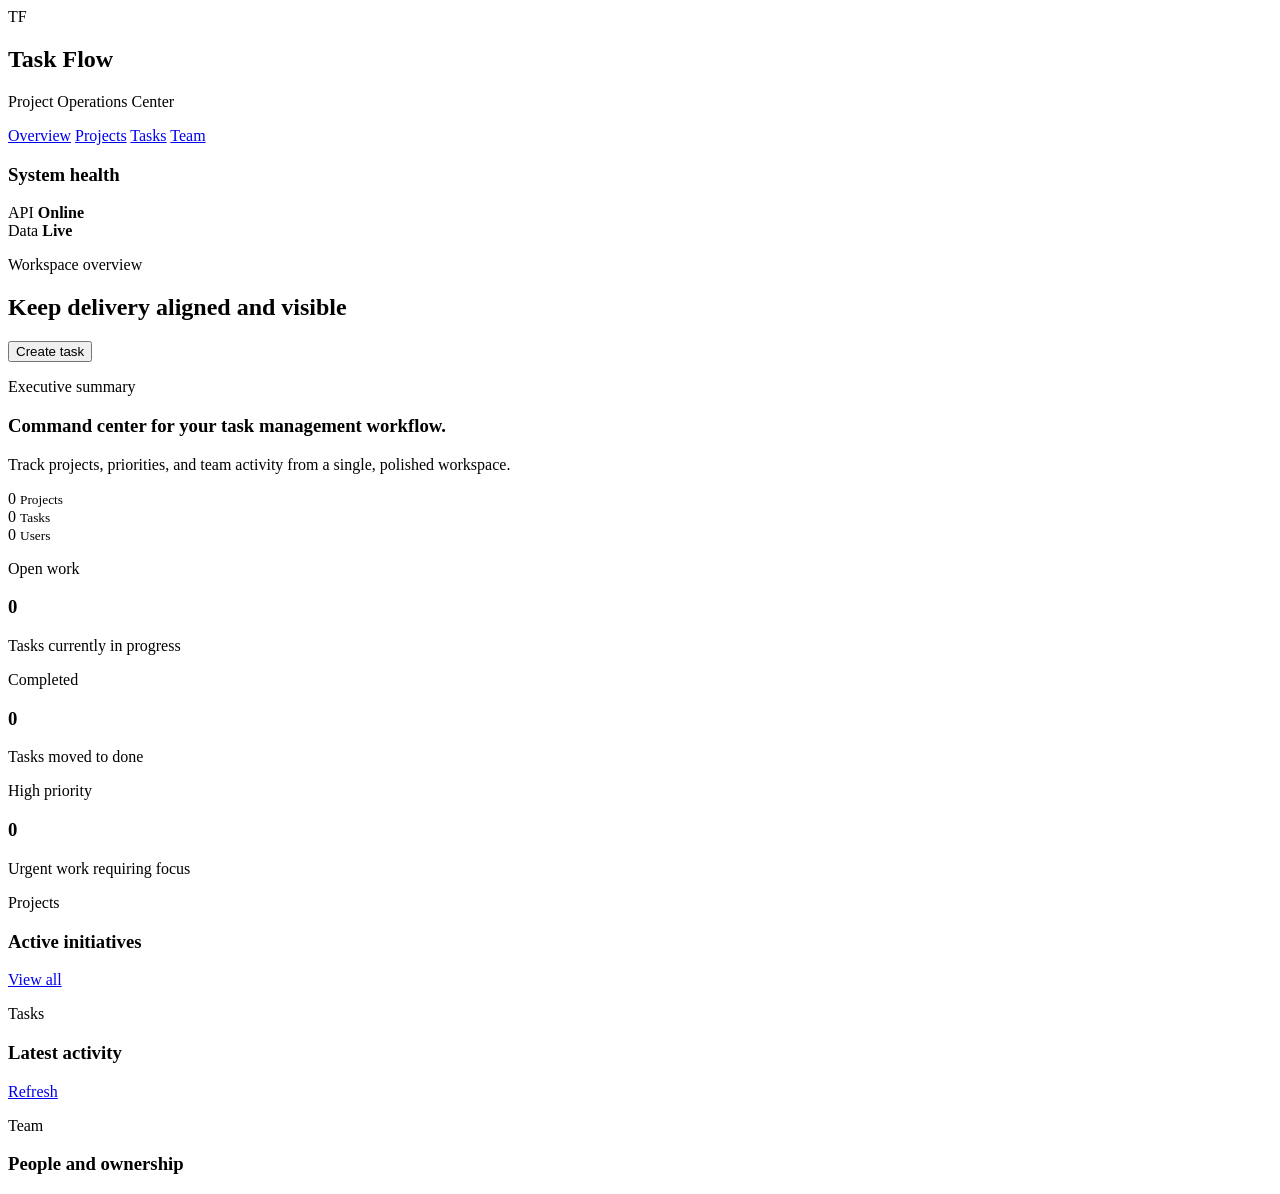
==== src/main/resources/static/index.html @ edb15321 "feat(ui):created small frontend for demo" ====
<!DOCTYPE html>
<html lang="en">
  <head>
    <meta charset="UTF-8" />
    <meta name="viewport" content="width=device-width, initial-scale=1.0" />
    <title>Task Flow Dashboard</title>
    <link rel="preconnect" href="https://fonts.googleapis.com" />
    <link rel="preconnect" href="https://fonts.gstatic.com" crossorigin />
    <link
      href="https://fonts.googleapis.com/css2?family=Inter:wght@400;500;600;700;800&display=swap"
      rel="stylesheet"
    />
    <link rel="stylesheet" href="/styles.css" />
  </head>
  <body>
    <div class="page-shell">
      <aside class="sidebar">
        <div class="brand-block">
          <div class="brand-mark">TF</div>
          <div>
            <h1>Task Flow</h1>
            <p>Project Operations Center</p>
          </div>
        </div>

        <nav class="nav-links">
          <a class="active" href="#overview">Overview</a>
          <a href="#projects">Projects</a>
          <a href="#tasks">Tasks</a>
          <a href="#team">Team</a>
        </nav>

        <div class="sidebar-card">
          <h3>System health</h3>
          <div class="metric-row">
            <span>API</span>
            <strong>Online</strong>
          </div>
          <div class="metric-row">
            <span>Data</span>
            <strong>Live</strong>
          </div>
        </div>
      </aside>

      <main class="main-content">
        <header class="topbar">
          <div>
            <p class="eyebrow">Workspace overview</p>
            <h2>Keep delivery aligned and visible</h2>
          </div>
          <button class="primary-btn">Create task</button>
        </header>

        <section id="overview" class="hero-card">
          <div>
            <p class="eyebrow">Executive summary</p>
            <h3>Command center for your task management workflow.</h3>
            <p>
              Track projects, priorities, and team activity from a single, polished workspace.
            </p>
          </div>
          <div class="hero-stats">
            <div class="tiny-stat">
              <span id="summary-projects">0</span>
              <small>Projects</small>
            </div>
            <div class="tiny-stat">
              <span id="summary-tasks">0</span>
              <small>Tasks</small>
            </div>
            <div class="tiny-stat">
              <span id="summary-users">0</span>
              <small>Users</small>
            </div>
          </div>
        </section>

        <section class="stats-grid">
          <article class="stat-card accent-blue">
            <p>Open work</p>
            <h3 id="open-tasks">0</h3>
            <span>Tasks currently in progress</span>
          </article>
          <article class="stat-card accent-green">
            <p>Completed</p>
            <h3 id="done-tasks">0</h3>
            <span>Tasks moved to done</span>
          </article>
          <article class="stat-card accent-purple">
            <p>High priority</p>
            <h3 id="high-priority">0</h3>
            <span>Urgent work requiring focus</span>
          </article>
        </section>

        <section class="content-grid">
          <article id="projects" class="panel">
            <div class="panel-header">
              <div>
                <p class="eyebrow">Projects</p>
                <h3>Active initiatives</h3>
              </div>
              <a href="#">View all</a>
            </div>
            <div id="projects-list" class="list-stack"></div>
          </article>

          <article id="tasks" class="panel">
            <div class="panel-header">
              <div>
                <p class="eyebrow">Tasks</p>
                <h3>Latest activity</h3>
              </div>
              <a href="#">Refresh</a>
            </div>
            <div id="tasks-list" class="list-stack"></div>
          </article>
        </section>

        <section id="team" class="panel team-panel">
          <div class="panel-header">
            <div>
              <p class="eyebrow">Team</p>
              <h3>People and ownership</h3>
            </div>
          </div>
          <div id="users-list" class="user-grid"></div>
        </section>
      </main>
    </div>

    <script src="/app.js"></script>
  </body>
</html>
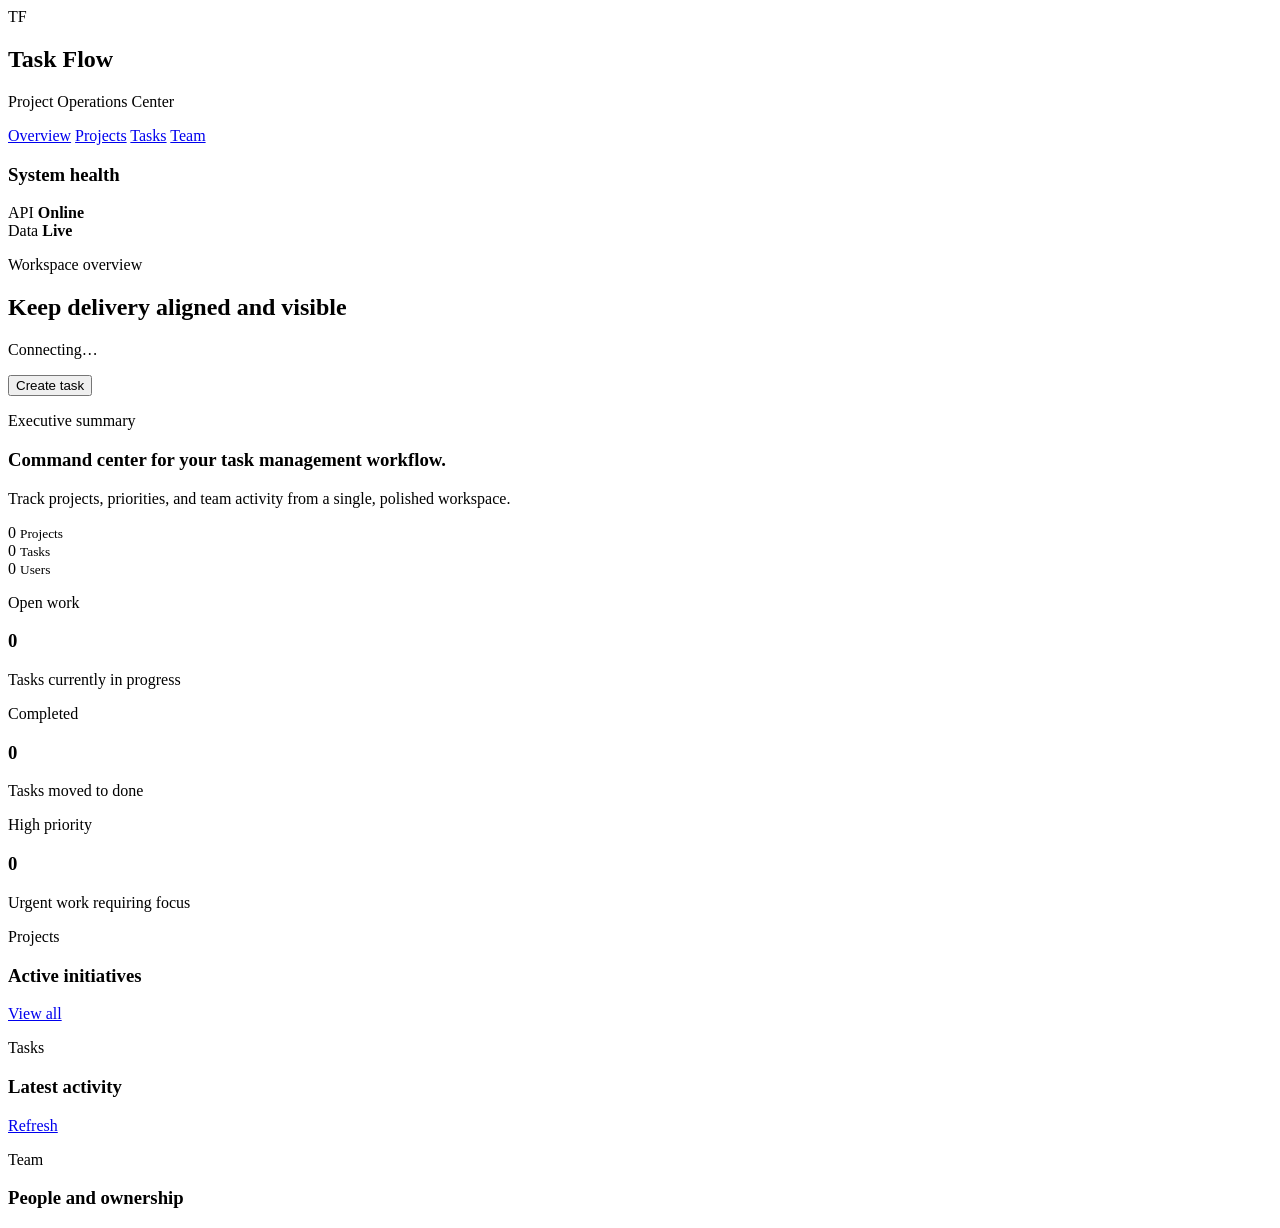
==== commit 0de90f11: "feat(security):jwt + some updtes" ====
--- a/src/main/resources/static/index.html
+++ b/src/main/resources/static/index.html
@@ -48,6 +48,7 @@
           <div>
             <p class="eyebrow">Workspace overview</p>
             <h2>Keep delivery aligned and visible</h2>
+            <p id="auth-status" class="eyebrow">Connecting…</p>
           </div>
           <button class="primary-btn">Create task</button>
         </header>
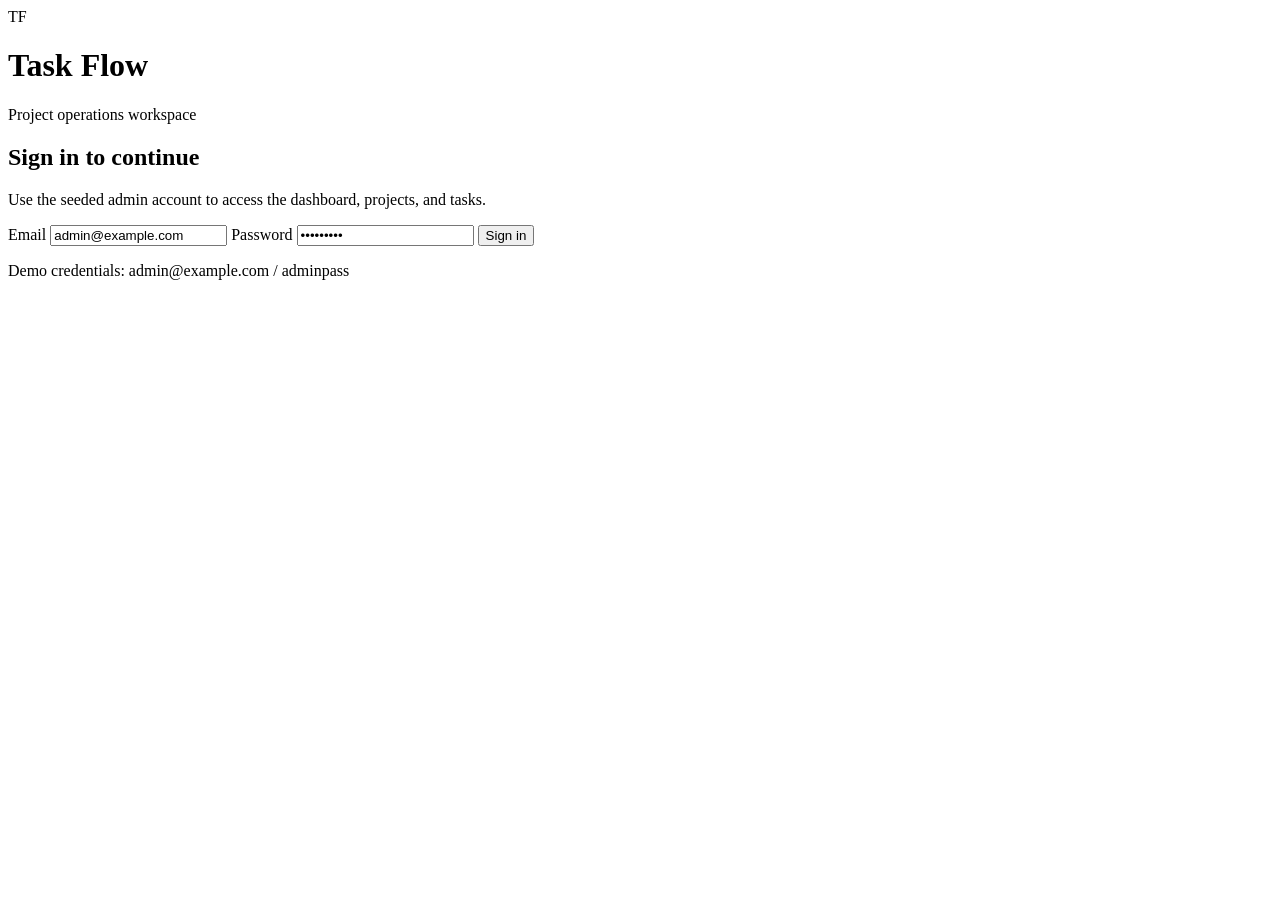
==== commit 15d70305: "fix(fui):added page" ====
--- a/src/main/resources/static/index.html
+++ b/src/main/resources/static/index.html
@@ -3,7 +3,7 @@
   <head>
     <meta charset="UTF-8" />
     <meta name="viewport" content="width=device-width, initial-scale=1.0" />
-    <title>Task Flow Dashboard</title>
+    <title>Task Flow · Sign in</title>
     <link rel="preconnect" href="https://fonts.googleapis.com" />
     <link rel="preconnect" href="https://fonts.gstatic.com" crossorigin />
     <link
@@ -13,122 +13,33 @@
     <link rel="stylesheet" href="/styles.css" />
   </head>
   <body>
-    <div class="page-shell">
-      <aside class="sidebar">
+    <div class="auth-shell">
+      <div class="auth-card">
         <div class="brand-block">
           <div class="brand-mark">TF</div>
           <div>
             <h1>Task Flow</h1>
-            <p>Project Operations Center</p>
+            <p>Project operations workspace</p>
           </div>
         </div>
 
-        <nav class="nav-links">
-          <a class="active" href="#overview">Overview</a>
-          <a href="#projects">Projects</a>
-          <a href="#tasks">Tasks</a>
-          <a href="#team">Team</a>
-        </nav>
+        <h2>Sign in to continue</h2>
+        <p class="auth-copy">Use the seeded admin account to access the dashboard, projects, and tasks.</p>
 
-        <div class="sidebar-card">
-          <h3>System health</h3>
-          <div class="metric-row">
-            <span>API</span>
-            <strong>Online</strong>
-          </div>
-          <div class="metric-row">
-            <span>Data</span>
-            <strong>Live</strong>
-          </div>
-        </div>
-      </aside>
+        <form id="login-form" class="auth-form">
+          <label>
+            Email
+            <input id="email" name="email" type="email" value="admin@example.com" required />
+          </label>
+          <label>
+            Password
+            <input id="password" name="password" type="password" value="adminpass" required />
+          </label>
+          <button class="primary-btn" type="submit">Sign in</button>
+        </form>
 
-      <main class="main-content">
-        <header class="topbar">
-          <div>
-            <p class="eyebrow">Workspace overview</p>
-            <h2>Keep delivery aligned and visible</h2>
-            <p id="auth-status" class="eyebrow">Connecting…</p>
-          </div>
-          <button class="primary-btn">Create task</button>
-        </header>
-
-        <section id="overview" class="hero-card">
-          <div>
-            <p class="eyebrow">Executive summary</p>
-            <h3>Command center for your task management workflow.</h3>
-            <p>
-              Track projects, priorities, and team activity from a single, polished workspace.
-            </p>
-          </div>
-          <div class="hero-stats">
-            <div class="tiny-stat">
-              <span id="summary-projects">0</span>
-              <small>Projects</small>
-            </div>
-            <div class="tiny-stat">
-              <span id="summary-tasks">0</span>
-              <small>Tasks</small>
-            </div>
-            <div class="tiny-stat">
-              <span id="summary-users">0</span>
-              <small>Users</small>
-            </div>
-          </div>
-        </section>
-
-        <section class="stats-grid">
-          <article class="stat-card accent-blue">
-            <p>Open work</p>
-            <h3 id="open-tasks">0</h3>
-            <span>Tasks currently in progress</span>
-          </article>
-          <article class="stat-card accent-green">
-            <p>Completed</p>
-            <h3 id="done-tasks">0</h3>
-            <span>Tasks moved to done</span>
-          </article>
-          <article class="stat-card accent-purple">
-            <p>High priority</p>
-            <h3 id="high-priority">0</h3>
-            <span>Urgent work requiring focus</span>
-          </article>
-        </section>
-
-        <section class="content-grid">
-          <article id="projects" class="panel">
-            <div class="panel-header">
-              <div>
-                <p class="eyebrow">Projects</p>
-                <h3>Active initiatives</h3>
-              </div>
-              <a href="#">View all</a>
-            </div>
-            <div id="projects-list" class="list-stack"></div>
-          </article>
-
-          <article id="tasks" class="panel">
-            <div class="panel-header">
-              <div>
-                <p class="eyebrow">Tasks</p>
-                <h3>Latest activity</h3>
-              </div>
-              <a href="#">Refresh</a>
-            </div>
-            <div id="tasks-list" class="list-stack"></div>
-          </article>
-        </section>
-
-        <section id="team" class="panel team-panel">
-          <div class="panel-header">
-            <div>
-              <p class="eyebrow">Team</p>
-              <h3>People and ownership</h3>
-            </div>
-          </div>
-          <div id="users-list" class="user-grid"></div>
-        </section>
-      </main>
+        <p id="auth-message" class="auth-message">Demo credentials: admin@example.com / adminpass</p>
+      </div>
     </div>
 
     <script src="/app.js"></script>
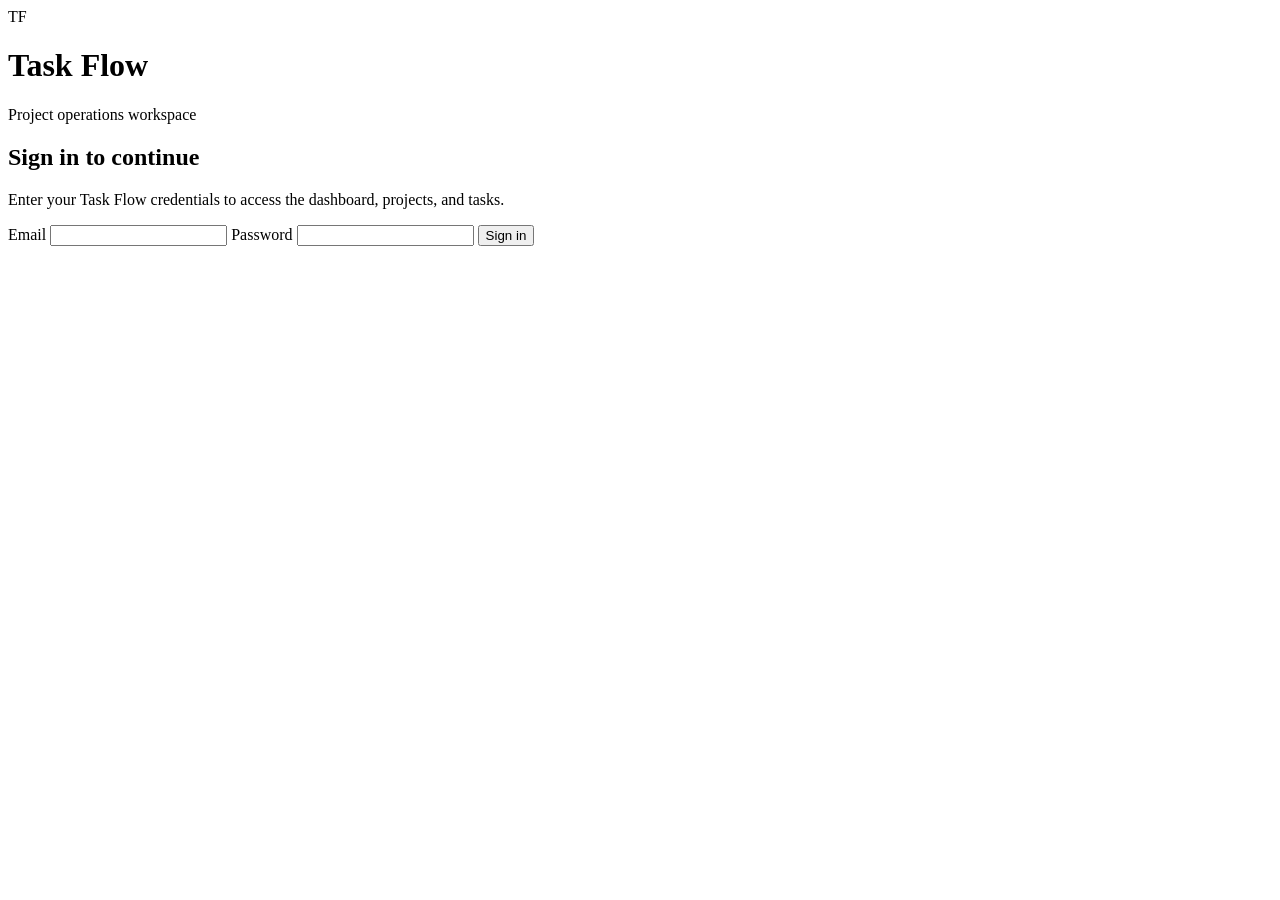
==== commit 9e99ba08: "fff" ====
--- a/src/main/resources/static/index.html
+++ b/src/main/resources/static/index.html
@@ -24,21 +24,21 @@
         </div>
 
         <h2>Sign in to continue</h2>
-        <p class="auth-copy">Use the seeded admin account to access the dashboard, projects, and tasks.</p>
+        <p class="auth-copy">Enter your Task Flow credentials to access the dashboard, projects, and tasks.</p>
 
         <form id="login-form" class="auth-form">
           <label>
             Email
-            <input id="email" name="email" type="email" value="admin@example.com" required />
+            <input id="email" name="email" type="email" required autocomplete="email" />
           </label>
           <label>
             Password
-            <input id="password" name="password" type="password" value="adminpass" required />
+            <input id="password" name="password" type="password" required autocomplete="current-password" />
           </label>
           <button class="primary-btn" type="submit">Sign in</button>
         </form>
 
-        <p id="auth-message" class="auth-message">Demo credentials: admin@example.com / adminpass</p>
+        <p id="auth-message" class="auth-message"></p>
       </div>
     </div>
 
